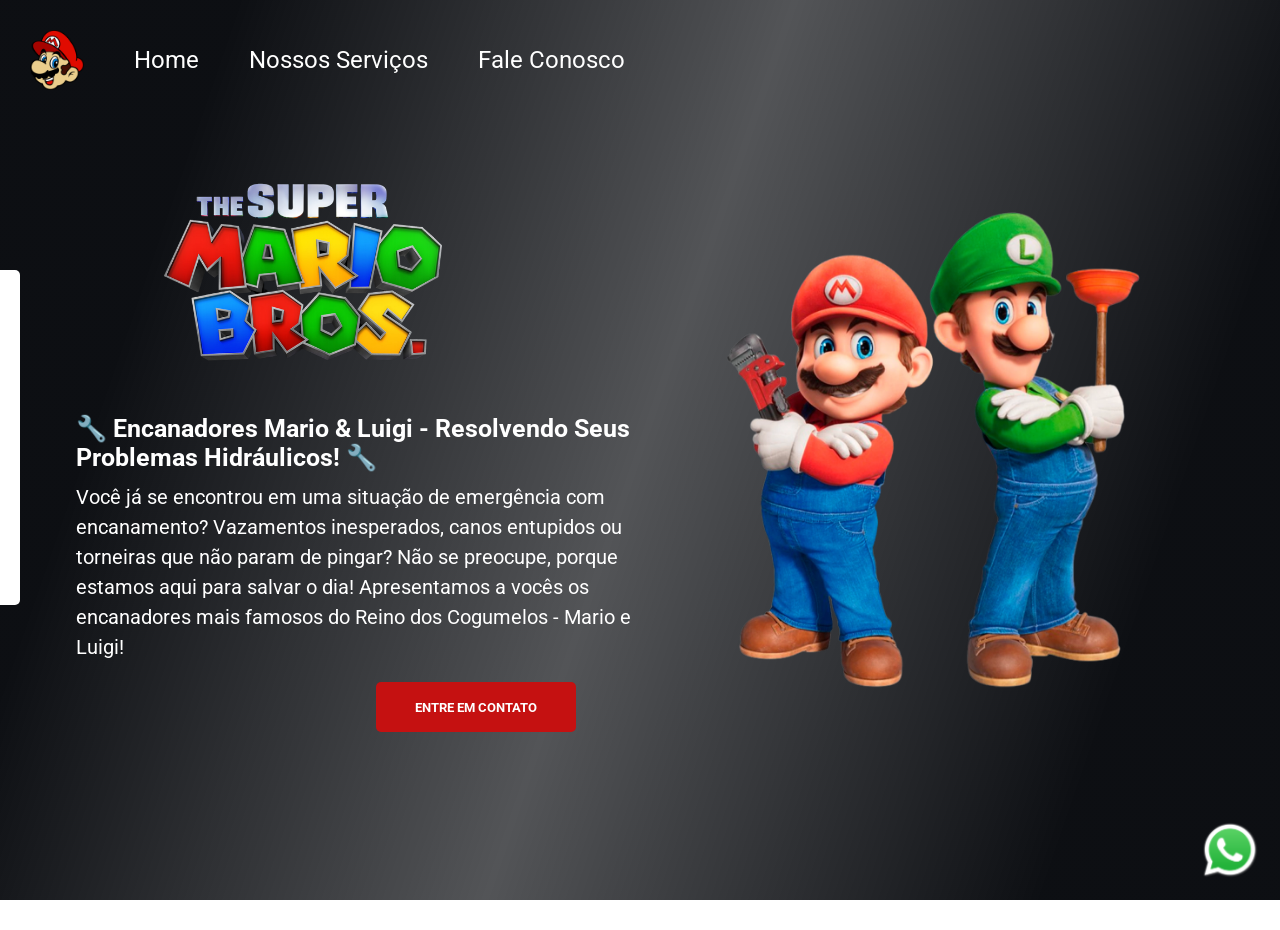
==== index.html @ b0053e99 "Projeto Mario Bros Serviços" ====
<!DOCTYPE html>
<html lang="pt-br">

<head>
    <meta charset="UTF-8">
    <meta name="viewport" content="width=device-width, initial-scale=1.0">
    <link rel="stylesheet" href="./sytles.css">
    <title>Mario Bros</title>
</head>

<body>
    <div class="mascara-formulario"></div>
    <div class="header">
        <img src="./assets/logo-header.png" alt="logo-mario">
        <a href="./index.html">Home</a>
        <a href="nossos-servicos.html">Nossos Serviços</a>
        <a href="">Fale Conosco</a>

    </div>
    <div class="caixa-mae">
        <div class="caixa-principal">
            <img src="./assets/logo.png" alt="logo-mario-bros" class="logo-mario">
            <h1>&#x1F527; Encanadores Mario & Luigi - Resolvendo Seus Problemas Hidráulicos! &#x1F527;</h1>
            <p>Você já se encontrou em uma situação de emergência com encanamento? Vazamentos
                inesperados, canos entupidos ou torneiras que não param de pingar? Não se preocupe,
                porque estamos aqui para salvar o dia! Apresentamos a vocês os encanadores mais famosos
                do Reino dos Cogumelos - Mario e Luigi!
            </p>

            <button class="button-contact" onclick="cliqueiNoBotao()">Entre em contato</button>
        </div>

        <div>
            <img src="./assets/mario.png" alt="mario" class="img-mario-luigi">
        </div>

        <div class="caixa-video">
            <video src="./assets/video.mp4" autoplay muted loop></video>
            <div class="mascara"></div>
        </div>

        <a href="" class="link-whatsapp">
            <img src="./assets/whatsapp.png" alt="link-whatsapp" class="link-whatsapp">
        </a>

        <form class="formulario-fale-conosco" action="https://formcarry.com/s/NNm38bXdaBA" method="POST"
            enctype="multipart/form-data">
            <input placeholder="Seu nome" type="text" name="name">
            <input placeholder="Seu telefone" type="tel" name="telefone">
            <textarea placeholder="Digite seu problema aqui..." name="duvida"></textarea>
            <button class="button-form" type="submit">Pedir Orçamento</button>
        </form>

</body>
<script src="./scripts.js"></script>

</html>
---- sytles.css ----
@import url('https://fonts.googleapis.com/css2?family=Roboto:ital,wght@0,100..900;1,100..900&display=swap');

* {
    font-family: 'Roboto', sans-serif;
    margin: 0;
    padding: 0;
    box-sizing: border-box;
}

h1 {
    color: #ffffff;
    font-size: 25px;
    margin-top: 40px;
}

p {
    color: #ffffff;
    font-size: 20px;
    margin-top: 10px;
    line-height: 1.5;
}

.button-contact {
    background-color: #c51111;
    color: #ffffff;
    border-radius: 5px;
    border: none;
    width: 200px;
    height: 50px;
    cursor: pointer;
    text-transform: uppercase;
    font-weight: bold;
    margin-top: 20px;
    margin-left: 300px;
}

.button-form {
    background-color: #c51111;
    color: #ffffff;
    border-radius: 5px;
    border: none;
    width: 200px;
    height: 50px;
    cursor: pointer;
    text-transform: uppercase;
    font-weight: bold;
    margin-top: 20px;
    margin-left: 20px;
}

#button-contact2 {
    background-color: #c51111;
    color: #ffffff;
    border-radius: 5px;
    border: none;
    width: 200px;
    height: 50px;
    cursor: pointer;
    text-transform: uppercase;
    font-weight: bold;
    margin-top: 20px;
    margin-left: 20px;
}

button:hover {
    background-color: darkred;
    font-size: 15px;
    transition: 0.5s ease-in-out;
}

.logo-mario {
    height: 200px;
    margin-left: 50px;
}

.img-mario-luigi {
    height: 500px;
}

.caixa-mae {
    display: flex;
    align-items: center;
    padding: 50px;
    justify-content: space-around;
}

body {
    height: 100vh;
}

.caixa-principal {
    width: 50%;
}

.caixa-video {
    position: fixed;
    top: 0;
    z-index: -1;
}

video {
    min-height: 100vh;
    min-width: 100vw;
}

.mascara {
    height: 100%;
    width: 100%;
    background: linear-gradient(109deg, rgba(10, 12, 16, 0.99) 15%, rgba(10, 12, 16, 0.7) 50%, rgba(10, 12, 16, 0.99) 85%);
    position: fixed;
    top: 0;
    right: 0;
}

.link-whatsapp img {
    height: 60px;
    position: fixed;
    right: 20px;
    bottom: 20px;
}

.header {
    display: flex;
    align-items: center;
    gap: 30px;
    margin: 30px;
}

.header img {
    height: 60px;
}

.header a {
    text-decoration: none;
    color: #ffffff;
    margin-left: 20px;
    font-size: 24px;
    cursor: pointer;
    text-decoration: none;
}

.header a:hover {
    color: #c51111;
    font-size: 26px;
    transition: 0.5s ease-in-out;
}

.formulario-fale-conosco {
    background-color: #ffffff;
    display: flex;
    flex-direction: column;
    gap: 15px;
    position: fixed;
    top: 50px;
    left: 50px;
    padding: 20px;
    border-radius: 5px;
    top: 30%;
    left: -260px;
    transition: left 0.5s ease-in-out;
}

input {
    height: 40px;
    border-radius: 5px;
    border: 1px solid gray;
    padding-left: 20px;
    outline-color: #18d80f;
}

textarea {
    width: 240px;
    height: 100px;
    border-radius: 5px;
    border: 1px solid gray;
    padding-left: 20px;
    outline-color: #18d80f;
}

.mascara-formulario {
    visibility: hidden;
    position: fixed;
    top: 0;
    width: 100vw;
    height: 100vh;
    background: linear-gradient(109deg, rgba(10, 12, 16, 0.99) 15%, rgba(10, 12, 16, 0.7) 50%, rgba(10, 12, 16, 0.99) 85%);
    transition: visibility 0.2s ease-in-out;
}

.background-2 {
    position: fixed;
    top: 0;
    left: 0;
    z-index: -2;
    width: 100vw;
    height: 100vh;
    object-fit: cover;
}

.mascara-nossos-servicos {
    position: fixed;
    top: 0;
    z-index: -1;
    left: 0;
    width: 100vw;
    height: 100vh;
    background: linear-gradient(109deg, rgba(10, 12, 16, 0.99) 15%, rgba(10, 12, 16, 0.7) 50%, rgba(10, 12, 16, 0.99) 85%);
}

.caixa-mae2 {
    display: flex;
    padding: 50px;
    gap: 20px;
    justify-content: center;
}

.img-luigi {
    margin-right: 100px;
    margin-top: 20px;
    padding-bottom: 100px;
    width: 200px;
}

.servicos {
    color: #ffffff;
    margin-top: 50px;
    margin-left: 5px;
    margin-right: 250px;
    padding-right: 50px;
    font-weight: 600;
}

.servicos h1 {
    font-size: 45px;
    font-weight: 600;
}

.servicos p {
    font-size: 24px;
    font-weight: 300;
}

.servicos p:hover {
    color: #c51111;
    transition: 0.2s ease-in-out;
}

@media (max-width: 1100px) {
    p {
        display: none;
    }

    .caixa-mae {
        flex-direction: column;
        justify-content: flex-start;
        padding: 0px;
    }

    .caixa-principal {
        display: flex;
        align-items: center;
        flex-direction: column;
        margin-left: -1px;
    }

    .logo-mario {
        margin: 0px 30px;
    }

    .img-mario-luigi {
        width: 300px;
        height: auto;
        margin: 20px;
    }

    .header {
        font-size: 15px;
        margin: 20px 0px 20px 40px;
    }


    .header img {
        display: none;
    }

    .header a {
        font-size: 18px;
        margin: 0;
    }

    h1 {
        width: 100vw;
        font-size: 18px;
        text-align: center;
        padding: 0px 30px;
        margin: 0px;
    }

    .button-contact {
        display: flex;
        justify-content: center;
        margin: 25px;
        padding: 15px;
    }

    .formulario-fale-conosco {
        background-color: #ffffff;
        display: flex;
        flex-direction: column;
        gap: 15px;
        position: fixed;
        top: 50px;
        padding: 20px;
        border-radius: 5px;
        top: 30%;
        transition: left 0.5s ease-in-out;
    }

    .caixa-mae2 {
        display: flex;
        justify-content: center;
        flex-direction: column;
        gap: 0px;
        padding: 0px;
    }

    .img-luigi {
        display: flex;
        justify-content: center;
        align-items: center;
        flex-direction: column;
        margin: 10px 180px;
        padding: 0px;
        width: 60px;
    }

    .servicos {
        margin: 0px;
        margin-left: 0px;
        margin-right: 40px;;
    }

    .servicos p {
        display: flex;
        align-items: center;
        margin-left: 60px;
        font-size: 18px;
        text-align: center;
    }

    #button-contact2{
        margin-left: 35%;
    }

}
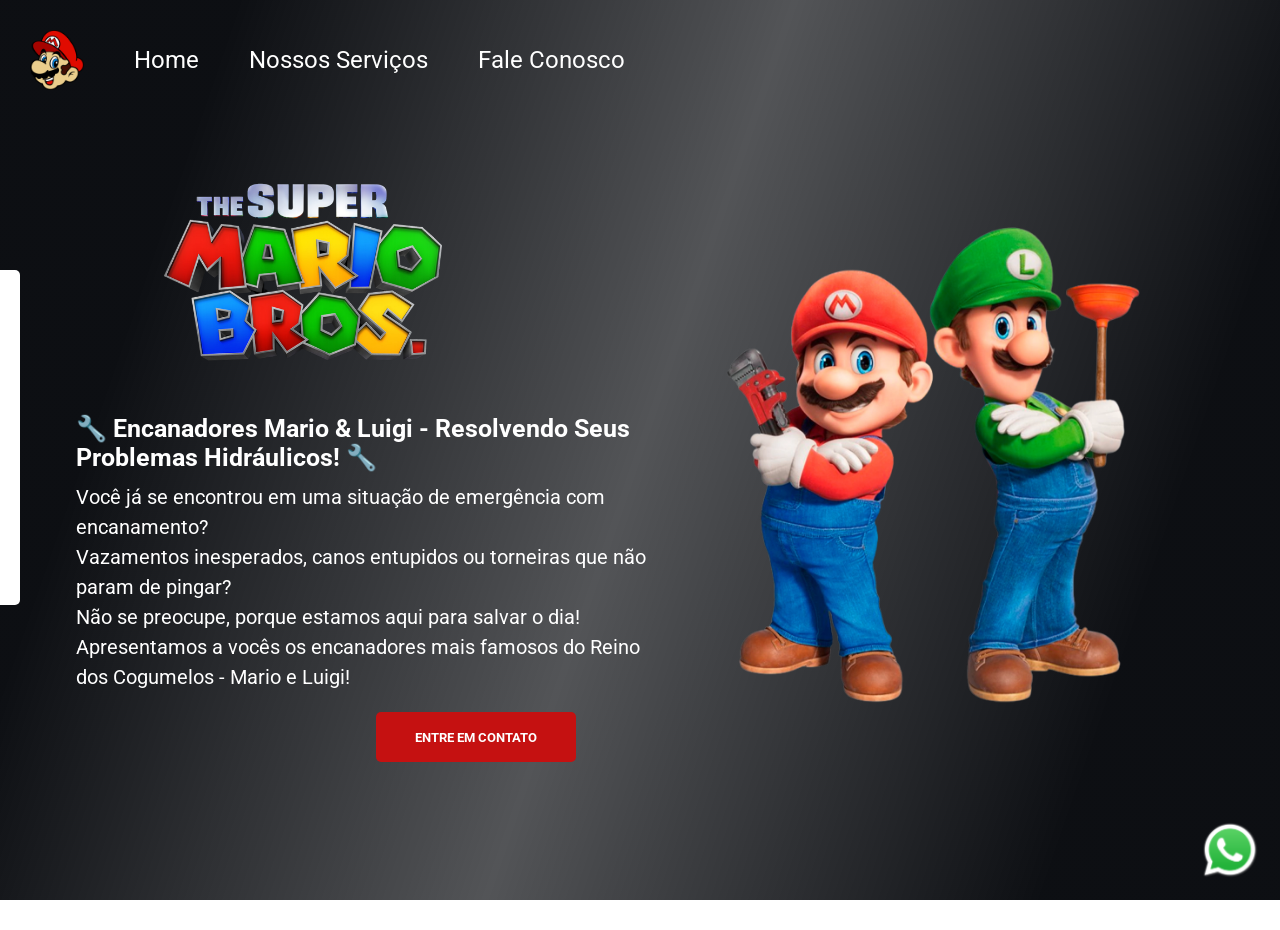
==== commit 12c760cc: "Atualizações Junho Parte 1" ====
--- a/index.html
+++ b/index.html
@@ -5,6 +5,7 @@
     <meta charset="UTF-8">
     <meta name="viewport" content="width=device-width, initial-scale=1.0">
     <link rel="stylesheet" href="./sytles.css">
+    <link rel="icon" href="./assets/super-mario.png" type="image/x-icon">
     <title>Mario Bros</title>
 </head>
 
@@ -21,8 +22,8 @@
         <div class="caixa-principal">
             <img src="./assets/logo.png" alt="logo-mario-bros" class="logo-mario">
             <h1>&#x1F527; Encanadores Mario & Luigi - Resolvendo Seus Problemas Hidráulicos! &#x1F527;</h1>
-            <p>Você já se encontrou em uma situação de emergência com encanamento? Vazamentos
-                inesperados, canos entupidos ou torneiras que não param de pingar? Não se preocupe,
+            <p>Você já se encontrou em uma situação de emergência com encanamento? <br>Vazamentos
+                inesperados, canos entupidos ou torneiras que não param de pingar?<br> Não se preocupe,
                 porque estamos aqui para salvar o dia! Apresentamos a vocês os encanadores mais famosos
                 do Reino dos Cogumelos - Mario e Luigi!
             </p>
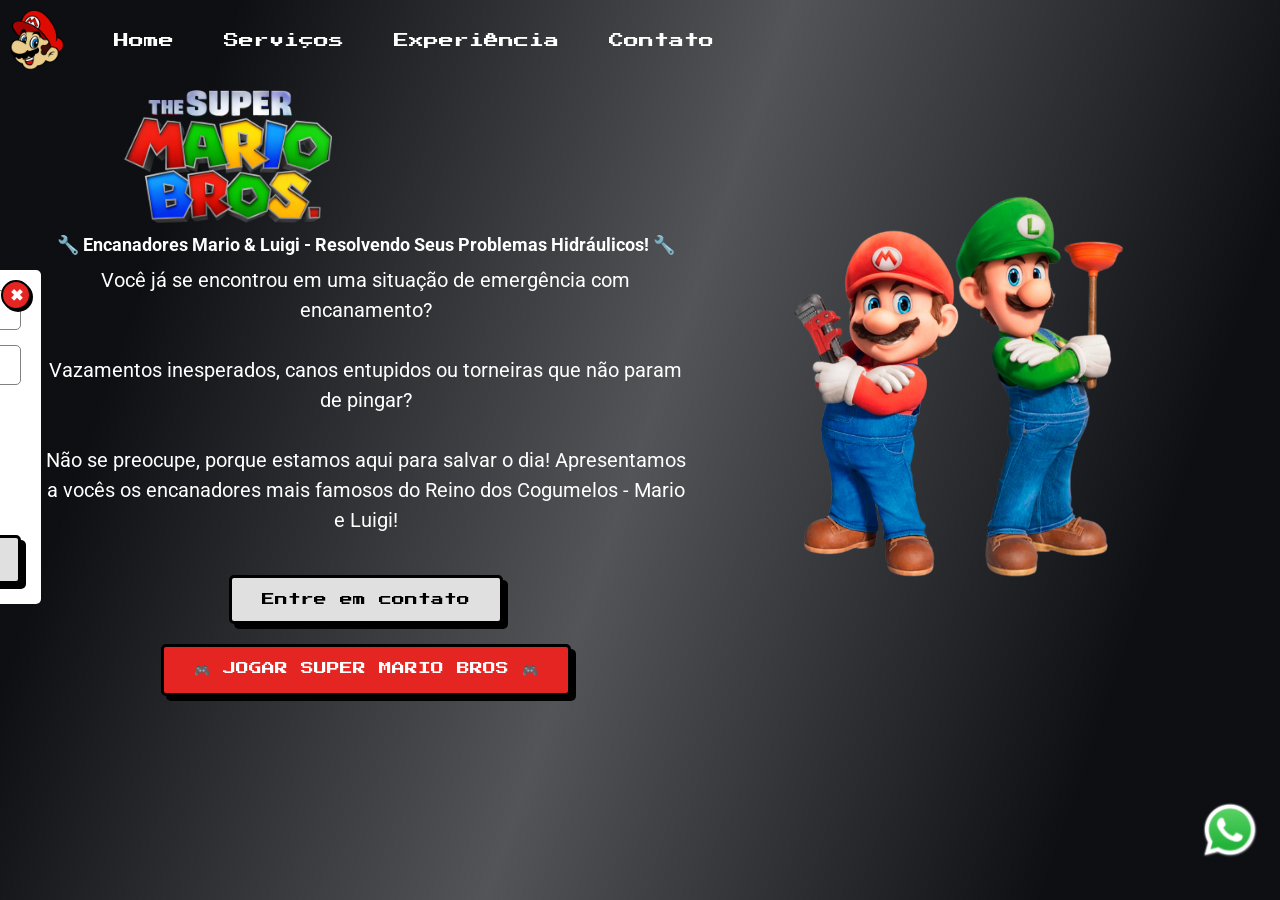
==== commit 4f00c5a4: "atualização" ====
--- a/index.html
+++ b/index.html
@@ -4,7 +4,8 @@
 <head>
     <meta charset="UTF-8">
     <meta name="viewport" content="width=device-width, initial-scale=1.0">
-    <link rel="stylesheet" href="./sytles.css">
+    <link href="https://fonts.googleapis.com/css2?family=Press+Start+2P&display=swap" rel="stylesheet">
+    <link rel="stylesheet" href="./styles.css">
     <link rel="icon" href="./assets/super-mario.png" type="image/x-icon">
     <title>Mario Bros</title>
 </head>
@@ -14,21 +15,26 @@
     <div class="header">
         <img src="./assets/logo-header.png" alt="logo-mario">
         <a href="./index.html">Home</a>
-        <a href="nossos-servicos.html">Nossos Serviços</a>
-        <a href="">Fale Conosco</a>
+        <a href="nossos-servicos.html">Serviços</a>
+        <a href="./jogo.html">Experiência</a>
+        <a href="https://api.whatsapp.com/send/?phone=5512997621990&text&type=phone_number&app_absent=0" target="_blank">Contato</a>
 
     </div>
     <div class="caixa-mae">
         <div class="caixa-principal">
             <img src="./assets/logo.png" alt="logo-mario-bros" class="logo-mario">
             <h1>&#x1F527; Encanadores Mario & Luigi - Resolvendo Seus Problemas Hidráulicos! &#x1F527;</h1>
-            <p>Você já se encontrou em uma situação de emergência com encanamento? <br>Vazamentos
-                inesperados, canos entupidos ou torneiras que não param de pingar?<br> Não se preocupe,
+            <p>Você já se encontrou em uma situação de emergência com encanamento? <br><br>Vazamentos
+                inesperados, canos entupidos ou torneiras que não param de pingar?<br><br> Não se preocupe,
                 porque estamos aqui para salvar o dia! Apresentamos a vocês os encanadores mais famosos
                 do Reino dos Cogumelos - Mario e Luigi!
             </p>
 
-            <button class="button-contact" onclick="cliqueiNoBotao()">Entre em contato</button>
+            <div class="botoes-container">
+                <button class="button-contact" onclick="cliqueiNoBotao()">Entre em contato</button>
+                <a href="jogo.html" class="button-jogo">🎮 JOGAR SUPER MARIO BROS 🎮</a>
+            </div>
+
         </div>
 
         <div>
@@ -46,6 +52,7 @@
 
         <form class="formulario-fale-conosco" action="https://formcarry.com/s/NNm38bXdaBA" method="POST"
             enctype="multipart/form-data">
+            <button type="button" class="btn-fechar-form" onclick="fecharFormulario()">✖</button>
             <input placeholder="Seu nome" type="text" name="name">
             <input placeholder="Seu telefone" type="tel" name="telefone">
             <textarea placeholder="Digite seu problema aqui..." name="duvida"></textarea>
--- a/styles.css
+++ b/styles.css
@@ -0,0 +1,525 @@
+@import url('https://fonts.googleapis.com/css2?family=Roboto:ital,wght@0,100..900;1,100..900&display=swap');
+
+* {
+    font-family: 'Roboto', sans-serif;
+    margin: 0;
+    padding: 0;
+    box-sizing: border-box;
+}
+
+h1 {
+    color: #ffffff;
+    font-size: 25px;
+    margin-top: 40px;
+    text-align: center;
+}
+
+p {
+    color: #ffffff;
+    font-size: 20px;
+    margin-top: 10px;
+    line-height: 1.5;
+    text-align: center;
+}
+
+.button-contact {
+    font-family: 'Press Start 2P', cursive;
+    padding: 15px 30px;
+    background: #e0e0e0;
+    color: #000;
+    text-decoration: none;
+    border-radius: 5px;
+    border: 3px solid #000;
+    font-size: 0.8em;
+    transition: all 0.3s;
+    box-shadow: 5px 5px 0px #000;
+}
+
+.button-form {
+    margin-top: 20px;
+    font-family: 'Press Start 2P', cursive;
+    padding: 15px 30px;
+    background: #e0e0e0;
+    color: #000;
+    text-decoration: none;
+    border-radius: 5px;
+    border: 3px solid #000;
+    font-size: 0.8em;
+    transition: all 0.3s;
+    box-shadow: 5px 5px 0px #000;
+}
+
+/* Botão de fechar formulário */
+.btn-fechar-form {
+    position: absolute;
+    top: 10px;
+    right: 10px;
+    width: 30px;
+    height: 30px;
+    background: #e52521;
+    color: white;
+    border: 2px solid #000;
+    border-radius: 50%;
+    cursor: pointer;
+    font-size: 16px;
+    font-weight: bold;
+    display: flex;
+    align-items: center;
+    justify-content: center;
+    transition: all 0.3s;
+    box-shadow: 2px 2px 0px #000;
+}
+
+.btn-fechar-form:hover {
+    background: #ff0000;
+    transform: rotate(90deg);
+    box-shadow: 3px 3px 0px #000;
+}
+
+/* Ajuste no formulário para posição relativa */
+.formulario-fale-conosco {
+    position: fixed;
+    background-color: #ffffff;
+    display: flex;
+    flex-direction: column;
+    gap: 15px;
+    top: 50px;
+    left: 50px;
+    padding: 20px;
+    border-radius: 5px;
+    top: 30%;
+    left: -260px;
+    transition: left 0.5s ease-in-out;
+    position: fixed;
+    /* ← Importante manter */
+}
+
+#button-contact {
+    padding: 0 30px;
+    font-family: 'Press Start 2P', cursive;
+    background: #e0e0e0;
+    color: #000;
+    text-decoration: none;
+    border-radius: 5px;
+    border: 3px solid #000;
+    font-size: 0.8em;
+    transition: all 0.3s;
+    box-shadow: 5px 5px 0px #000;
+}
+
+.button:hover {
+    background: #fff;
+    transform: translate(-2px, -2px);
+    box-shadow: 7px 7px 0px #000;
+}
+
+.botoes-container {
+    display: flex;
+    gap: 20px;
+    margin-top: 40px;
+    justify-content: center;
+    align-items: center;
+    flex-wrap: wrap;
+}
+
+/* Estilização do botão do jogo */
+.button-jogo {
+    font-family: 'Press Start 2P', cursive;
+    padding: 15px 30px;
+    background: #e52521;
+    color: white;
+    text-decoration: none;
+    border-radius: 5px;
+    border: 3px solid #000;
+    font-size: 0.8em;
+    transition: all 0.3s;
+    box-shadow: 5px 5px 0px #000;
+    cursor: pointer;
+    display: inline-block;
+}
+
+.button-jogo:hover {
+    background: #ff3b30;
+    transform: translate(-2px, -2px);
+    box-shadow: 7px 7px 0px #000;
+}
+
+.button-contact:hover {
+    background: #fff;
+    transform: translate(-2px, -2px);
+    box-shadow: 7px 7px 0px #000;
+    cursor: pointer;
+}
+
+.logo-mario {
+    height: 200px;
+    margin-left: 250px;
+}
+
+.img-mario-luigi {
+    height: 500px;
+}
+
+.caixa-mae {
+    display: flex;
+    align-items: center;
+    padding: 50px;
+    justify-content: space-around;
+}
+
+.caixa-principal {
+    width: 50%;
+}
+
+.caixa-video {
+    position: fixed;
+    top: 0;
+    z-index: -1;
+}
+
+video {
+    min-height: 100vh;
+    min-width: 100vw;
+}
+
+.mascara {
+    height: 100%;
+    width: 100%;
+    background: linear-gradient(109deg, rgba(10, 12, 16, 0.99) 15%, rgba(10, 12, 16, 0.7) 50%, rgba(10, 12, 16, 0.99) 85%);
+    position: fixed;
+    top: 0;
+    right: 0;
+}
+
+.link-whatsapp img {
+    height: 60px;
+    position: fixed;
+    right: 20px;
+    bottom: 40px;
+}
+
+.header {
+    display: flex;
+    align-items: center;
+    gap: 30px;
+    margin: 30px;
+}
+
+.header img {
+    height: 60px;
+}
+
+.header a {
+    font-family: 'Press Start 2P', cursive;
+    text-decoration: none;
+    color: #ffffff;
+    margin-left: 20px;
+    font-size: 15px;
+    cursor: pointer;
+    text-decoration: none;
+}
+
+.header a:hover {
+    color: #c51111;
+    font-size: 16px;
+    transition: 0.5s ease-in-out;
+}
+
+.formulario-fale-conosco {
+    background-color: #ffffff;
+    display: flex;
+    flex-direction: column;
+    gap: 15px;
+    position: fixed;
+    top: 50px;
+    left: 50px;
+    padding: 20px;
+    border-radius: 5px;
+    top: 30%;
+    left: -260px;
+    transition: left 0.5s ease-in-out;
+}
+
+input {
+    height: 40px;
+    border-radius: 5px;
+    border: 1px solid gray;
+    padding-left: 20px;
+    outline-color: #18d80f;
+}
+
+textarea {
+    width: 240px;
+    height: 100px;
+    border-radius: 5px;
+    border: 1px solid gray;
+    padding-left: 20px;
+    outline-color: #18d80f;
+}
+
+.mascara-formulario {
+    visibility: hidden;
+    position: fixed;
+    top: 0;
+    width: 100vw;
+    height: 100vh;
+    background: linear-gradient(109deg, rgba(10, 12, 16, 0.99) 15%, rgba(10, 12, 16, 0.7) 50%, rgba(10, 12, 16, 0.99) 85%);
+    transition: visibility 0.2s ease-in-out;
+}
+
+.background-2 {
+    position: fixed;
+    top: 0;
+    left: 0;
+    z-index: -2;
+    width: 100vw;
+    height: 100vh;
+    object-fit: cover;
+}
+
+.mascara-nossos-servicos {
+    position: fixed;
+    top: 0;
+    z-index: -1;
+    left: 0;
+    width: 100vw;
+    height: 100vh;
+    background: linear-gradient(109deg, rgba(10, 12, 16, 0.99) 15%, rgba(10, 12, 16, 0.7) 50%, rgba(10, 12, 16, 0.99) 85%);
+}
+
+.caixa-mae2 {
+    display: flex;
+    padding: 50px;
+    gap: 20px;
+    justify-content: center;
+}
+
+.img-luigi {
+    margin-right: 100px;
+    margin-top: 20px;
+    padding-bottom: 100px;
+    width: 200px;
+}
+
+.servicos {
+    color: #ffffff;
+    margin-top: 50px;
+    margin-left: 5px;
+    margin-right: 250px;
+    padding-right: 50px;
+    font-weight: 600;
+}
+
+.servicos h1 {
+    font-size: 45px;
+    font-weight: 600;
+}
+
+.servicos p {
+    font-size: 24px;
+    font-weight: 300;
+}
+
+.servicos p:hover {
+    color: #c51111;
+    transition: 0.2s ease-in-out;
+}
+
+/*  RESPONSIVO TELAS MENORES  **************************************/
+
+@media (max-width: 1630px) {
+    h1 {
+        color: #ffffff;
+        font-size: 18px;
+        margin: 0;
+    }
+
+    p {
+        color: #ffffff;
+        font-size: 20px;
+        margin-top: 10px;
+        line-height: 1.5;
+    }
+
+    .header {
+        display: flex;
+        align-items: center;
+        gap: 30px;
+        margin: 10px;
+    }
+
+    .caixa-mae {
+        display: flex;
+        align-items: center;
+        padding: 0px;
+        justify-content: space-around;
+        gap: 10px;
+    }
+
+    .caixa-principal {
+        width: 50%;
+        height: -10%;
+    }
+
+    .caixa-video {
+        position: fixed;
+        top: 0;
+        z-index: -1;
+    }
+
+    .logo-mario {
+        height: 150px;
+        margin-left: 50px;
+    }
+
+    .img-mario-luigi {
+        height: 400px;
+    }
+}
+
+/*  RESPONSIVO CELULARES  **************************************/
+
+@media (max-width: 768px) {
+    body, html {
+        overflow-x: hidden;
+        width: 100%;
+        max-width: 100vw;
+    }
+    
+    p {
+        display: none;
+    }
+
+    .caixa-mae {
+        flex-direction: column;
+        justify-content: flex-start;
+        padding: 0px;
+        width: 100%;
+        overflow-x: hidden;
+    }
+
+    .caixa-principal {
+        display: flex;
+        align-items: center;
+        flex-direction: column;
+    }
+
+    .logo-mario {
+        align-items: center;
+        margin: 0px 30px 20px;
+    }
+
+    .img-mario-luigi {
+        width: 250px;
+        height: auto;
+        margin: 10px;
+    }
+
+    .header {
+        display: flex;
+        flex-wrap: wrap;
+        justify-content: center;
+        align-items: center;
+        gap: 15px;
+        margin: 10px;
+        padding: 10px 5px;
+        font-size: 12px;
+        width: 100%;
+    }
+
+
+    .header img {
+        display: none;
+    }
+
+    h1 {
+        width: 100vw;
+        font-size: 18px;
+        text-align: center;
+        padding: 0px 30px;
+        margin: 0px;
+    }
+
+    .button-contact {
+        font-family: 'Press Start 2P', cursive;
+        display: flex;
+        justify-content: center;
+        margin: 25px;
+        padding: 15px;
+    }
+
+
+    .button {
+        display: flex;
+        justify-content: center;
+        margin: 25px;
+        padding: 15px;
+    }
+
+    .formulario-fale-conosco {
+        background-color: #ffffff;
+        display: flex;
+        flex-direction: column;
+        gap: 15px;
+        position: fixed;
+        top: 50px;
+        padding: 20px;
+        border-radius: 5px;
+        top: 30%;
+        transition: left 0.5s ease-in-out;
+    }
+
+    .caixa-mae2 {
+        display: flex;
+        justify-content: center;
+        flex-direction: column;
+        gap: 0px;
+        padding: 0px;
+    }
+
+    .img-luigi {
+        display: flex;
+        justify-content: center;
+        align-items: center;
+        flex-direction: column;
+        margin: 10px 180px;
+        padding: 0px;
+        width: 60px;
+    }
+
+    .servicos {
+        margin: 0px;
+        margin-left: 0px;
+        margin-right: 40px;
+        ;
+    }
+
+    .servicos p {
+        display: flex;
+        align-items: center;
+        margin-left: 60px;
+        font-size: 18px;
+        text-align: center;
+    }
+
+    #button-contact2 {
+        font-family: 'Press Start 2P', cursive;
+        margin-left: 35%;
+    }
+
+    .button-jogo{
+        font-family: 'Press Start 2P', cursive;
+        display: flex;
+        justify-content: center;
+        align-items: center;
+        text-align: center;
+        width: 100%;
+        max-width: 280px;
+        margin: 10px auto;
+        padding: 12px 15px;
+        font-size: 0.6em;
+        line-height: 1.3;
+    }
+
+}
+
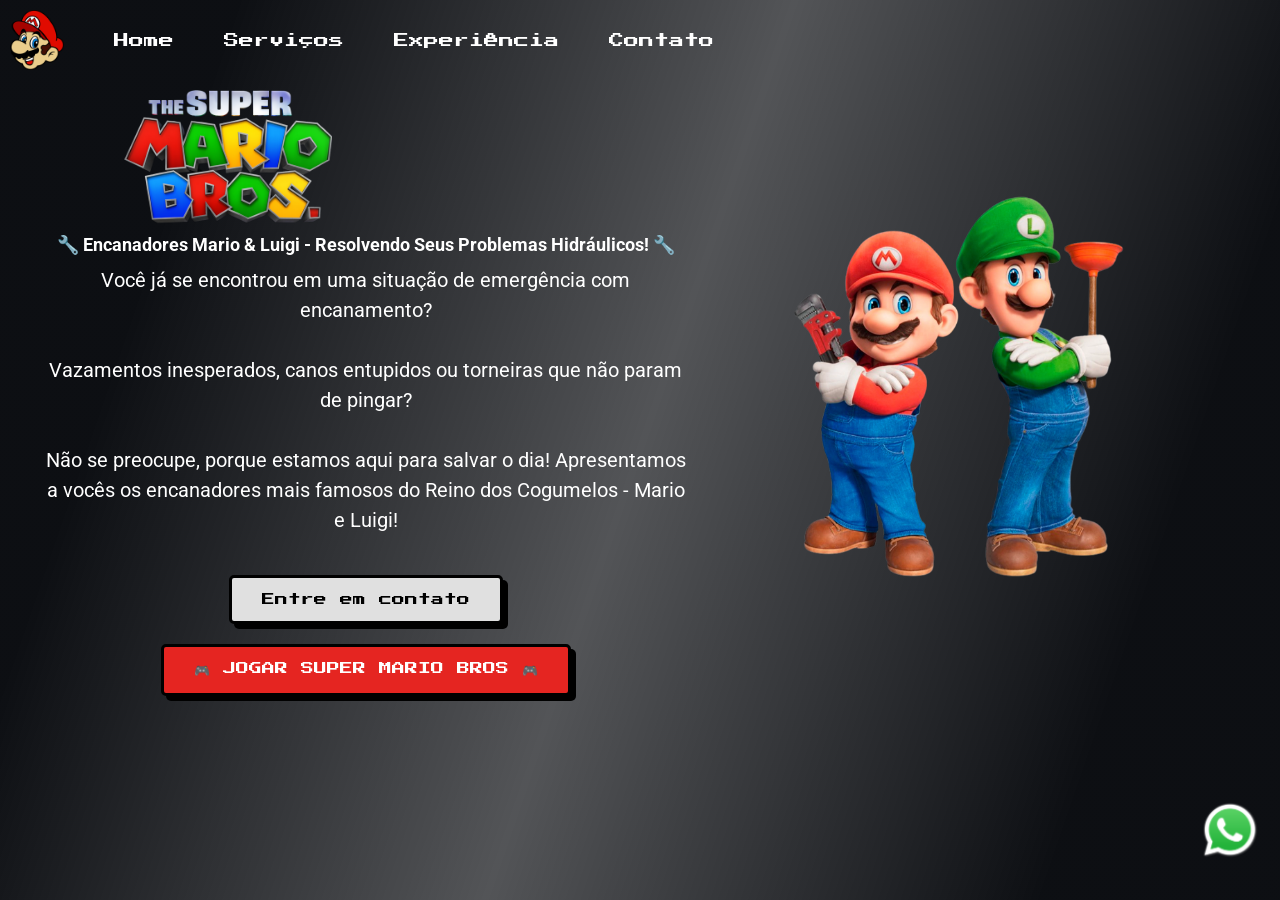
==== commit f93ca374: "Atualização form" ====
--- a/index.html
+++ b/index.html
@@ -17,7 +17,8 @@
         <a href="./index.html">Home</a>
         <a href="nossos-servicos.html">Serviços</a>
         <a href="./jogo.html">Experiência</a>
-        <a href="https://api.whatsapp.com/send/?phone=5512997621990&text&type=phone_number&app_absent=0" target="_blank">Contato</a>
+        <a href="https://api.whatsapp.com/send/?phone=5512997621990&text&type=phone_number&app_absent=0"
+            target="_blank">Contato</a>
 
     </div>
     <div class="caixa-mae">
@@ -51,11 +52,18 @@
         </a>
 
         <form class="formulario-fale-conosco" action="https://formcarry.com/s/NNm38bXdaBA" method="POST"
-            enctype="multipart/form-data">
+            enctype="multipart/form-data" onsubmit="return validarFormulario(event)">
+
             <button type="button" class="btn-fechar-form" onclick="fecharFormulario()">✖</button>
-            <input placeholder="Seu nome" type="text" name="name">
-            <input placeholder="Seu telefone" type="tel" name="telefone">
-            <textarea placeholder="Digite seu problema aqui..." name="duvida"></textarea>
+
+            <input placeholder="Seu nome" type="text" name="name" id="nome" required minlength="3">
+
+            <input placeholder="Seu telefone" type="tel" name="telefone" id="telefone" required
+                pattern="[0-9\s\-\(\)]{10,15}" title="Digite um telefone válido">
+
+            <textarea placeholder="Digite seu problema aqui..." name="duvida" id="duvida" required minlength="10"
+                rows="4"></textarea>
+
             <button class="button-form" type="submit">Pedir Orçamento</button>
         </form>
 
--- a/styles.css
+++ b/styles.css
@@ -78,20 +78,20 @@
 
 /* Ajuste no formulário para posição relativa */
 .formulario-fale-conosco {
-    position: fixed;
     background-color: #ffffff;
     display: flex;
     flex-direction: column;
     gap: 15px;
-    top: 50px;
-    left: 50px;
+    position: fixed;
     padding: 20px;
     border-radius: 5px;
+    z-index: 1001;
+    left: -9999px;
+    visibility: hidden;
+    opacity: 0;
+    transition: all 0.3s ease-in-out;
     top: 30%;
-    left: -260px;
-    transition: left 0.5s ease-in-out;
-    position: fixed;
-    /* ← Importante manter */
+    width: 280px;
 }
 
 #button-contact {
@@ -225,21 +225,6 @@
     transition: 0.5s ease-in-out;
 }
 
-.formulario-fale-conosco {
-    background-color: #ffffff;
-    display: flex;
-    flex-direction: column;
-    gap: 15px;
-    position: fixed;
-    top: 50px;
-    left: 50px;
-    padding: 20px;
-    border-radius: 5px;
-    top: 30%;
-    left: -260px;
-    transition: left 0.5s ease-in-out;
-}
-
 input {
     height: 40px;
     border-radius: 5px;
@@ -264,6 +249,7 @@
     width: 100vw;
     height: 100vh;
     background: linear-gradient(109deg, rgba(10, 12, 16, 0.99) 15%, rgba(10, 12, 16, 0.7) 50%, rgba(10, 12, 16, 0.99) 85%);
+    z-index: 1000;
     transition: visibility 0.2s ease-in-out;
 }
 
@@ -325,6 +311,45 @@
     transition: 0.2s ease-in-out;
 }
 
+/* Estados do formulário */
+input:focus,
+textarea:focus {
+    outline: none;
+    border: 2px solid #18d80f !important;
+}
+
+input:invalid:not(:placeholder-shown),
+textarea:invalid:not(:placeholder-shown) {
+    border: 2px solid #e52521;
+}
+
+input:valid:not(:placeholder-shown),
+textarea:valid:not(:placeholder-shown) {
+    border: 2px solid #18d80f;
+}
+
+/* Animação de erro */
+@keyframes shake {
+
+    0%,
+    100% {
+        transform: translateX(0);
+    }
+
+    25% {
+        transform: translateX(-10px);
+    }
+
+    75% {
+        transform: translateX(10px);
+    }
+}
+
+.erro-shake {
+    animation: shake 0.3s;
+    border: 2px solid #e52521 !important;
+}
+
 /*  RESPONSIVO TELAS MENORES  **************************************/
 
 @media (max-width: 1630px) {
@@ -380,12 +405,14 @@
 /*  RESPONSIVO CELULARES  **************************************/
 
 @media (max-width: 768px) {
-    body, html {
+
+    body,
+    html {
         overflow-x: hidden;
         width: 100%;
         max-width: 100vw;
     }
-    
+
     p {
         display: none;
     }
@@ -421,15 +448,23 @@
         justify-content: center;
         align-items: center;
         gap: 15px;
-        margin: 10px;
-        padding: 10px 5px;
+        margin: 0;
+        padding: 10px 0;
         font-size: 12px;
         width: 100%;
     }
 
+    .header a {
+        font-size: 11px;
+        margin: 0;
+        padding: 5px 8px;
+    }
 
     .header img {
         display: none;
+        width: 0;
+        height: 0;
+        margin: 0;
     }
 
     h1 {
@@ -507,7 +542,7 @@
         margin-left: 35%;
     }
 
-    .button-jogo{
+    .button-jogo {
         font-family: 'Press Start 2P', cursive;
         display: flex;
         justify-content: center;
@@ -521,5 +556,4 @@
         line-height: 1.3;
     }
 
-}
-
+}
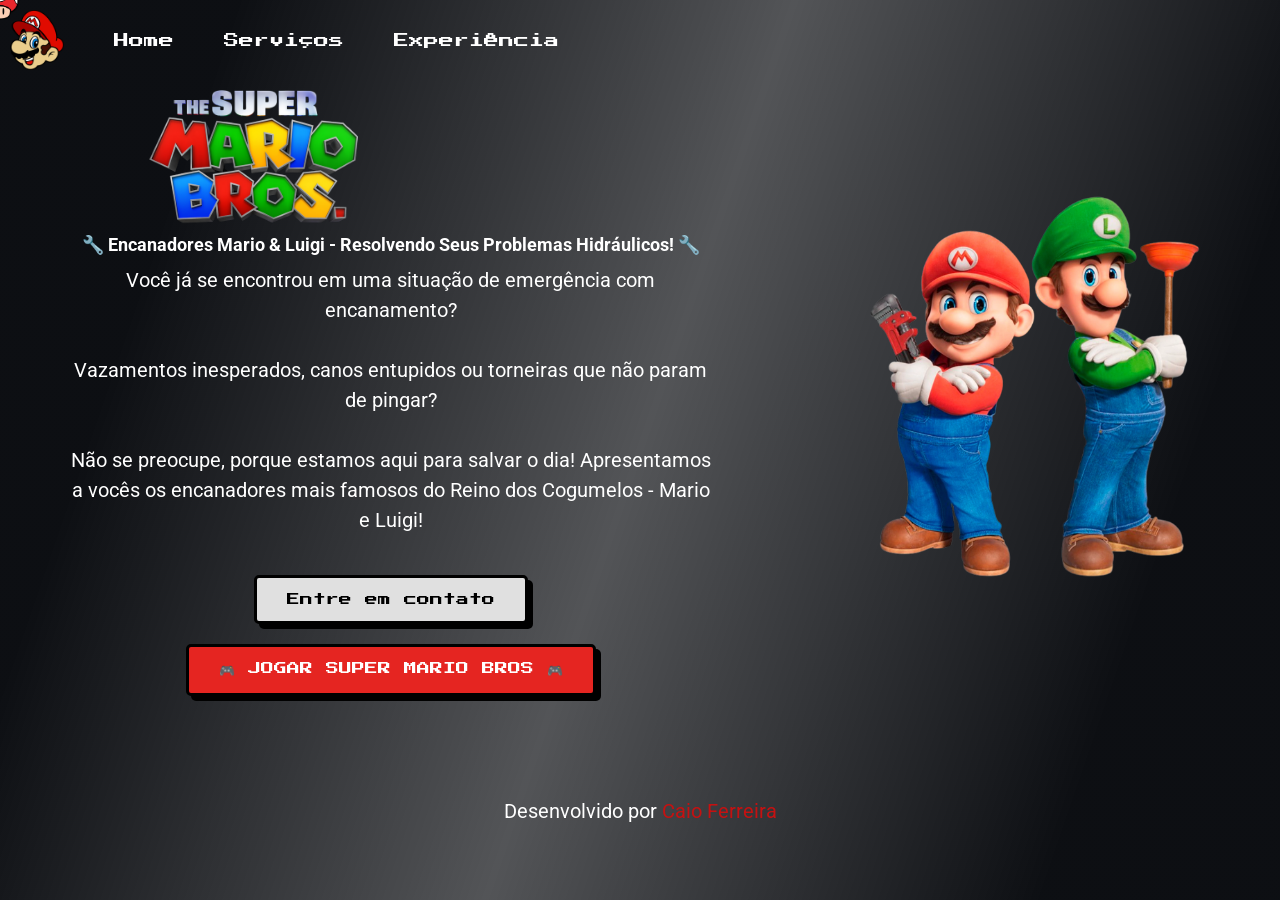
==== commit 124c7f24: "Atualizações no site, assinatura, tirar whatsapp e incrementos" ====
--- a/index.html
+++ b/index.html
@@ -9,6 +9,15 @@
     <link rel="icon" href="./assets/super-mario.png" type="image/x-icon">
     <title>Mario Bros</title>
 </head>
+<!-- Google tag (gtag.js) -->
+<script async src="https://www.googletagmanager.com/gtag/js?id=G-QGRY3S9VJ4"></script>
+<script>
+    window.dataLayer = window.dataLayer || [];
+    function gtag() { dataLayer.push(arguments); }
+    gtag('js', new Date());
+
+    gtag('config', 'G-QGRY3S9VJ4');
+</script>
 
 <body>
     <div class="mascara-formulario"></div>
@@ -17,8 +26,6 @@
         <a href="./index.html">Home</a>
         <a href="nossos-servicos.html">Serviços</a>
         <a href="./jogo.html">Experiência</a>
-        <a href="https://api.whatsapp.com/send/?phone=5512997621990&text&type=phone_number&app_absent=0"
-            target="_blank">Contato</a>
 
     </div>
     <div class="caixa-mae">
@@ -47,10 +54,6 @@
             <div class="mascara"></div>
         </div>
 
-        <a href="" class="link-whatsapp">
-            <img src="./assets/whatsapp.png" alt="link-whatsapp" class="link-whatsapp">
-        </a>
-
         <form class="formulario-fale-conosco" action="https://formcarry.com/s/NNm38bXdaBA" method="POST"
             enctype="multipart/form-data" onsubmit="return validarFormulario(event)">
 
@@ -66,7 +69,13 @@
 
             <button class="button-form" type="submit">Pedir Orçamento</button>
         </form>
-
+        <img src="./assets/cogumelo.png" id="cogumelo" alt="Cogumelo">
+    </div>    
+        <footer>
+            <div class="footer">
+            <p>Desenvolvido por <a href="https://caioikegami.github.io/caio-portfolio-react/" target="_blank" rel="noreferrer">Caio Ferreira</a></p>
+            </div>
+        </footer>
 </body>
 <script src="./scripts.js"></script>
 
--- a/styles.css
+++ b/styles.css
@@ -5,6 +5,11 @@
     margin: 0;
     padding: 0;
     box-sizing: border-box;
+}
+
+html,
+body {
+    height: 100%;
 }
 
 h1 {
@@ -151,6 +156,28 @@
     cursor: pointer;
 }
 
+.button-contact2 {
+    display: block;
+    margin: 0 auto;
+    font-family: 'Press Start 2P', cursive;
+    padding: 15px 30px;
+    background: #e0e0e0;
+    color: #000;
+    text-decoration: none;
+    border-radius: 5px;
+    border: 3px solid #000;
+    font-size: 0.8em;
+    transition: all 0.3s;
+    box-shadow: 5px 5px 0px #000;
+    cursor: pointer;
+}
+
+.button-contact2:hover {
+    background: #fff;
+    transform: translate(-2px, -2px);
+    box-shadow: 7px 7px 0px #000;
+}
+
 .logo-mario {
     height: 200px;
     margin-left: 250px;
@@ -286,6 +313,34 @@
     padding-bottom: 100px;
     width: 200px;
 }
+
+.footer {
+    display: block;
+    align-items: flex-end;
+    justify-content: center;
+    margin-top: 100px;
+}
+
+.footer a {
+    text-decoration: none;
+    color: #c51111;
+}
+
+.footer a:hover {
+    color: #0761F0;
+    transition: 0.2s ease-in-out;
+}
+
+#cogumelo {
+    position: fixed;
+    width: 50px;
+    height: auto;
+    pointer-events: none;
+    transform: translate(-50%, -50%);
+    transition: transform 0.1s ease-out;
+    z-index: 9999;
+}
+
 
 .servicos {
     color: #ffffff;
@@ -350,6 +405,7 @@
     border: 2px solid #e52521 !important;
 }
 
+
 /*  RESPONSIVO TELAS MENORES  **************************************/
 
 @media (max-width: 1630px) {
@@ -400,6 +456,14 @@
     .img-mario-luigi {
         height: 400px;
     }
+
+    .footer {
+        display: block;
+        align-items: flex-end;
+        justify-content: center;
+        text-decoration: none;
+    }
+
 }
 
 /*  RESPONSIVO CELULARES  **************************************/
@@ -476,6 +540,14 @@
     }
 
     .button-contact {
+        font-family: 'Press Start 2P', cursive;
+        display: flex;
+        justify-content: center;
+        margin: 25px;
+        padding: 15px;
+    }
+
+    .button-contact2 {
         font-family: 'Press Start 2P', cursive;
         display: flex;
         justify-content: center;
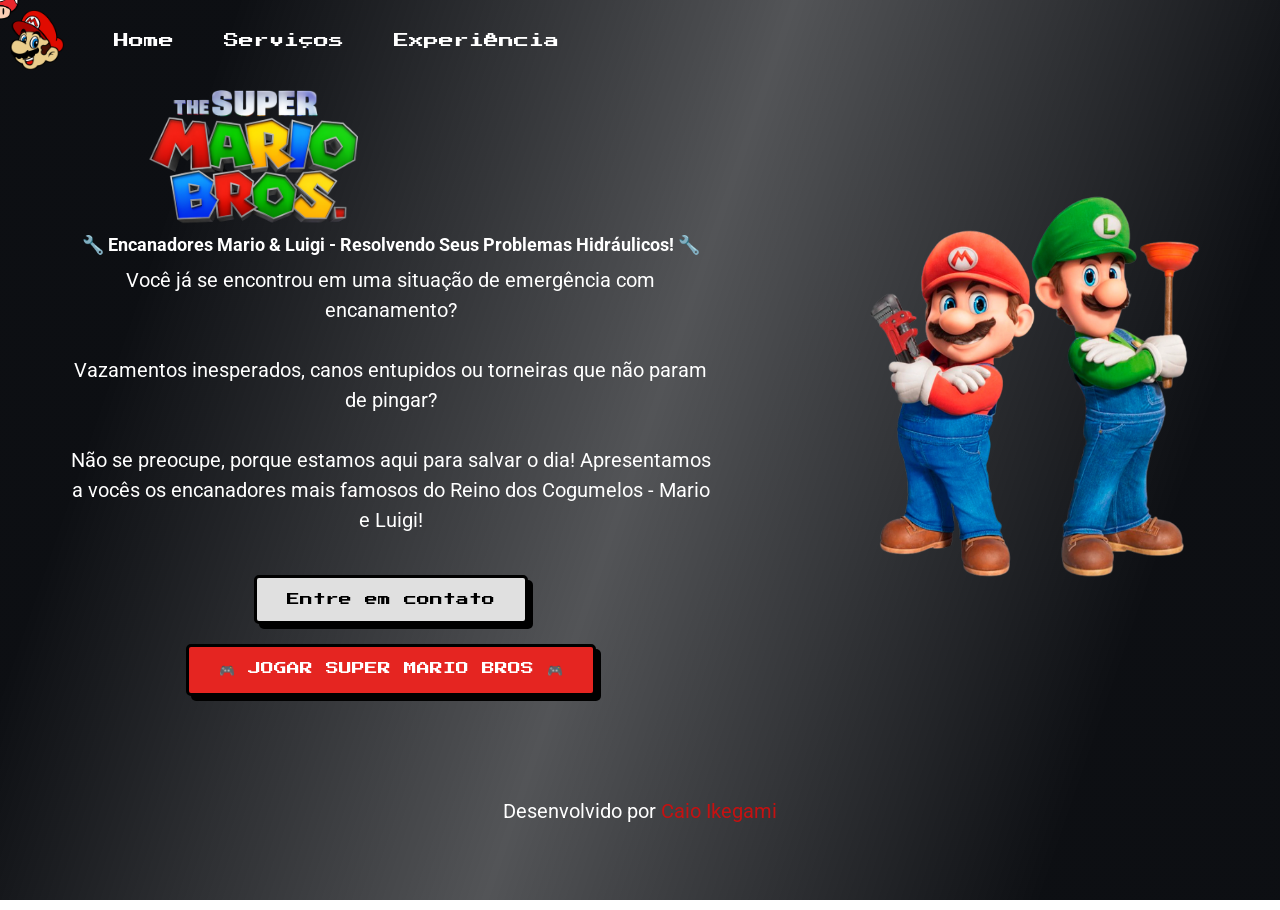
==== commit 665d8d06: "Atualização Footer link - Caio Ikegami" ====
--- a/index.html
+++ b/index.html
@@ -73,7 +73,7 @@
     </div>    
         <footer>
             <div class="footer">
-            <p>Desenvolvido por <a href="https://caioikegami.github.io/caio-portfolio-react/" target="_blank" rel="noreferrer">Caio Ferreira</a></p>
+            <p>Desenvolvido por <a href="https://caio-ikegami.vercel.app/" target="_blank" rel="noreferrer">Caio Ikegami</a></p>
             </div>
         </footer>
 </body>
